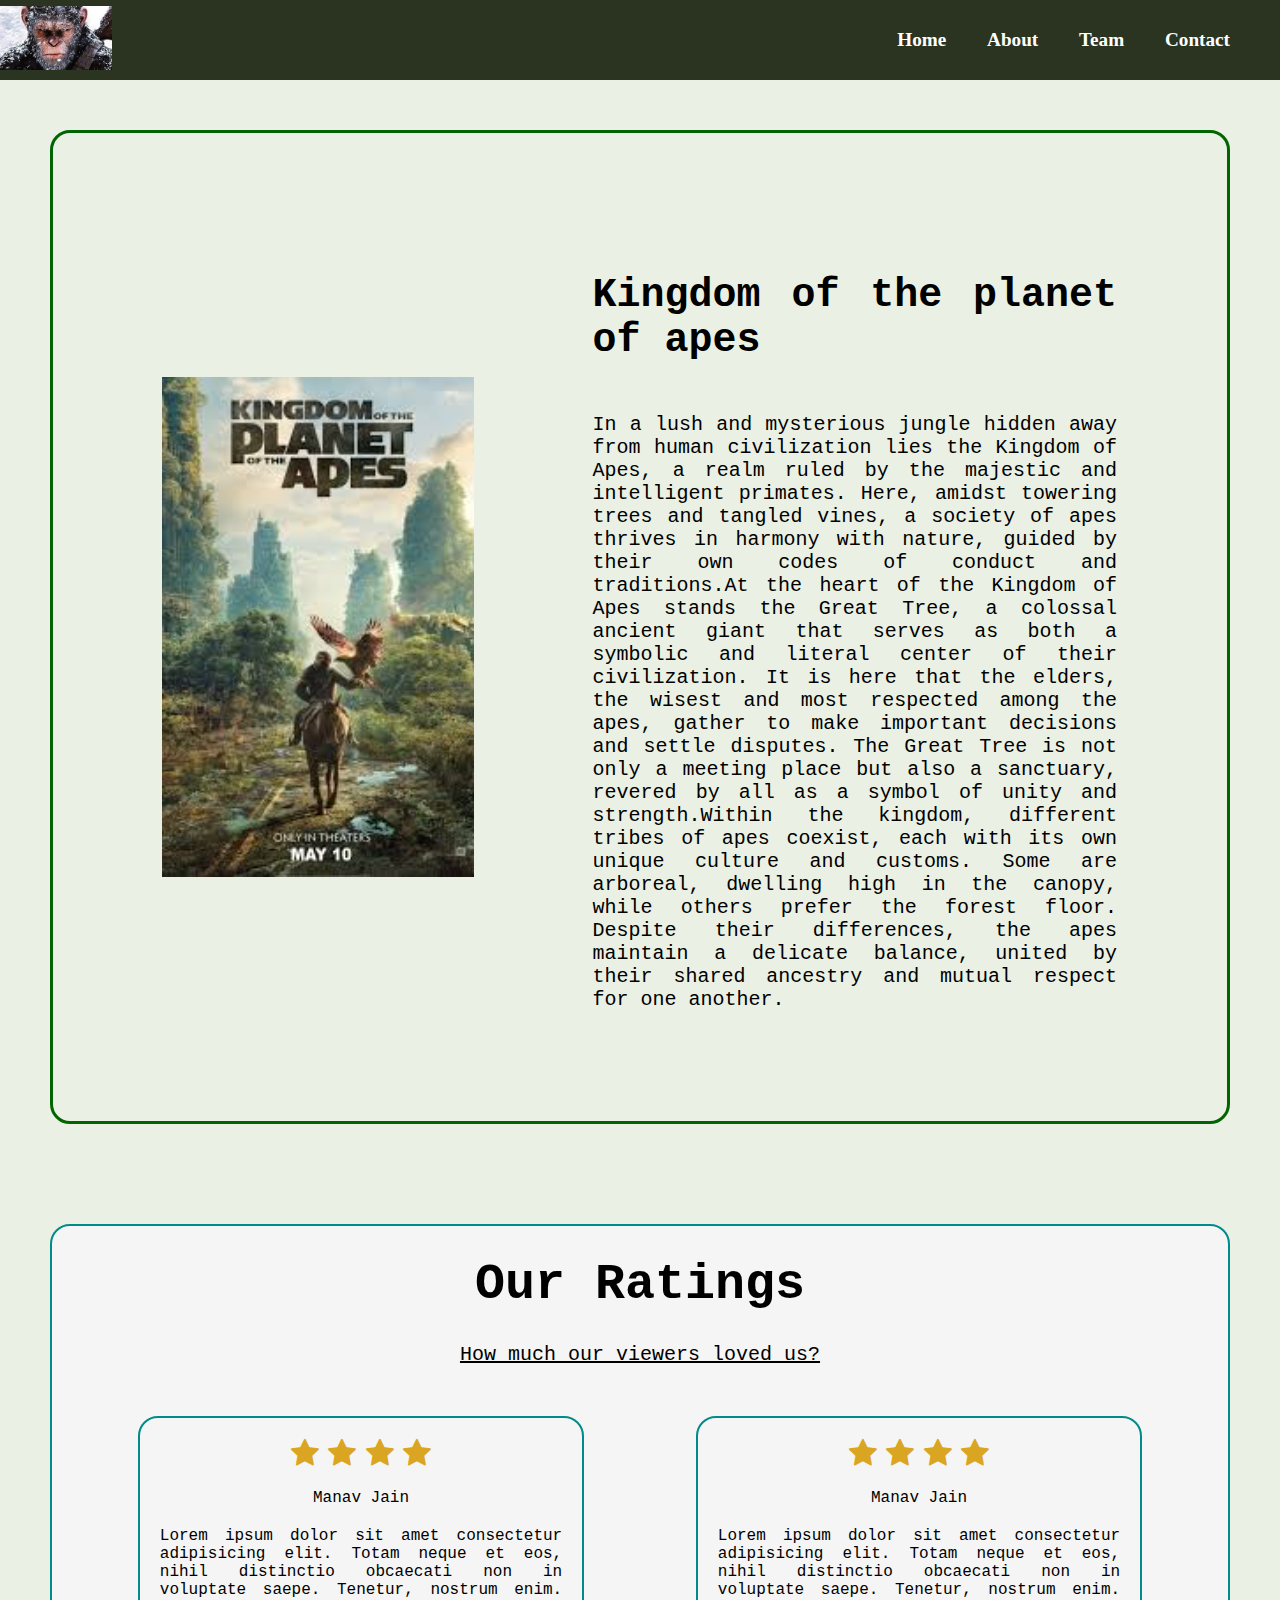
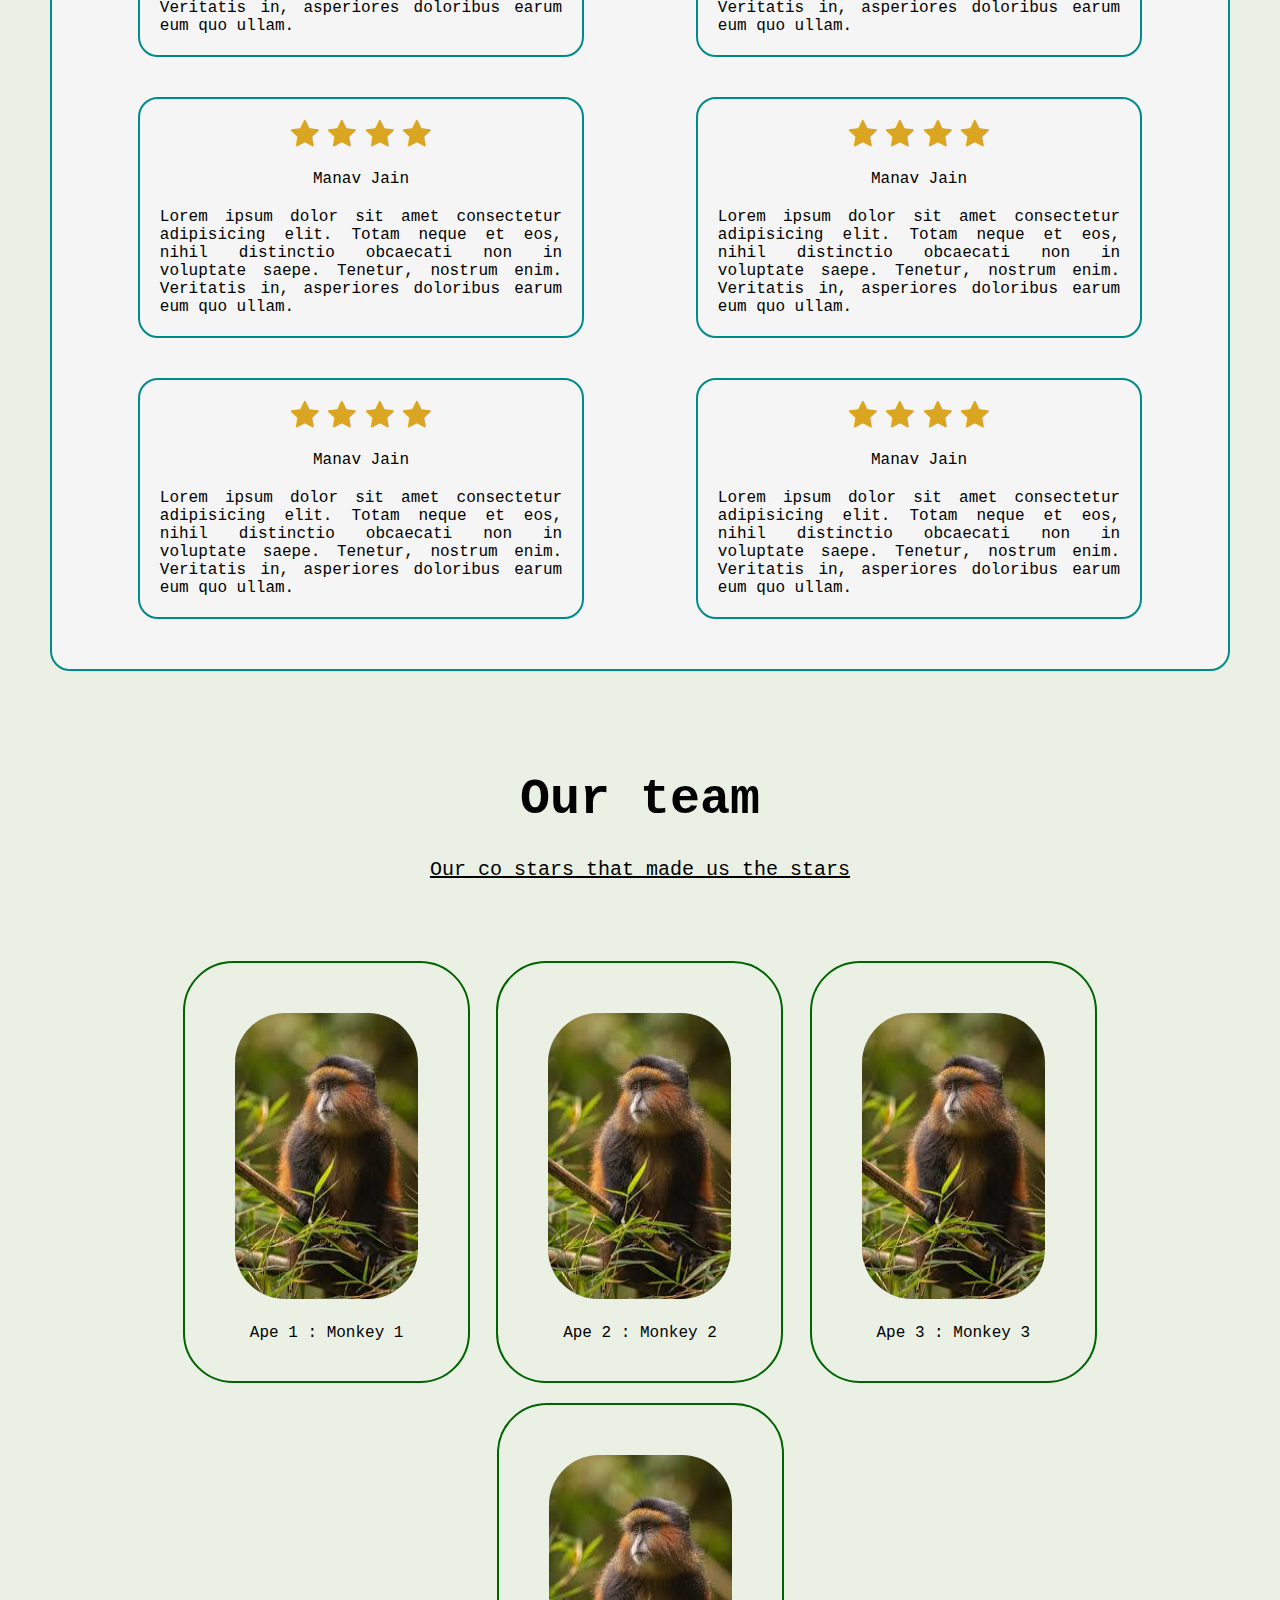
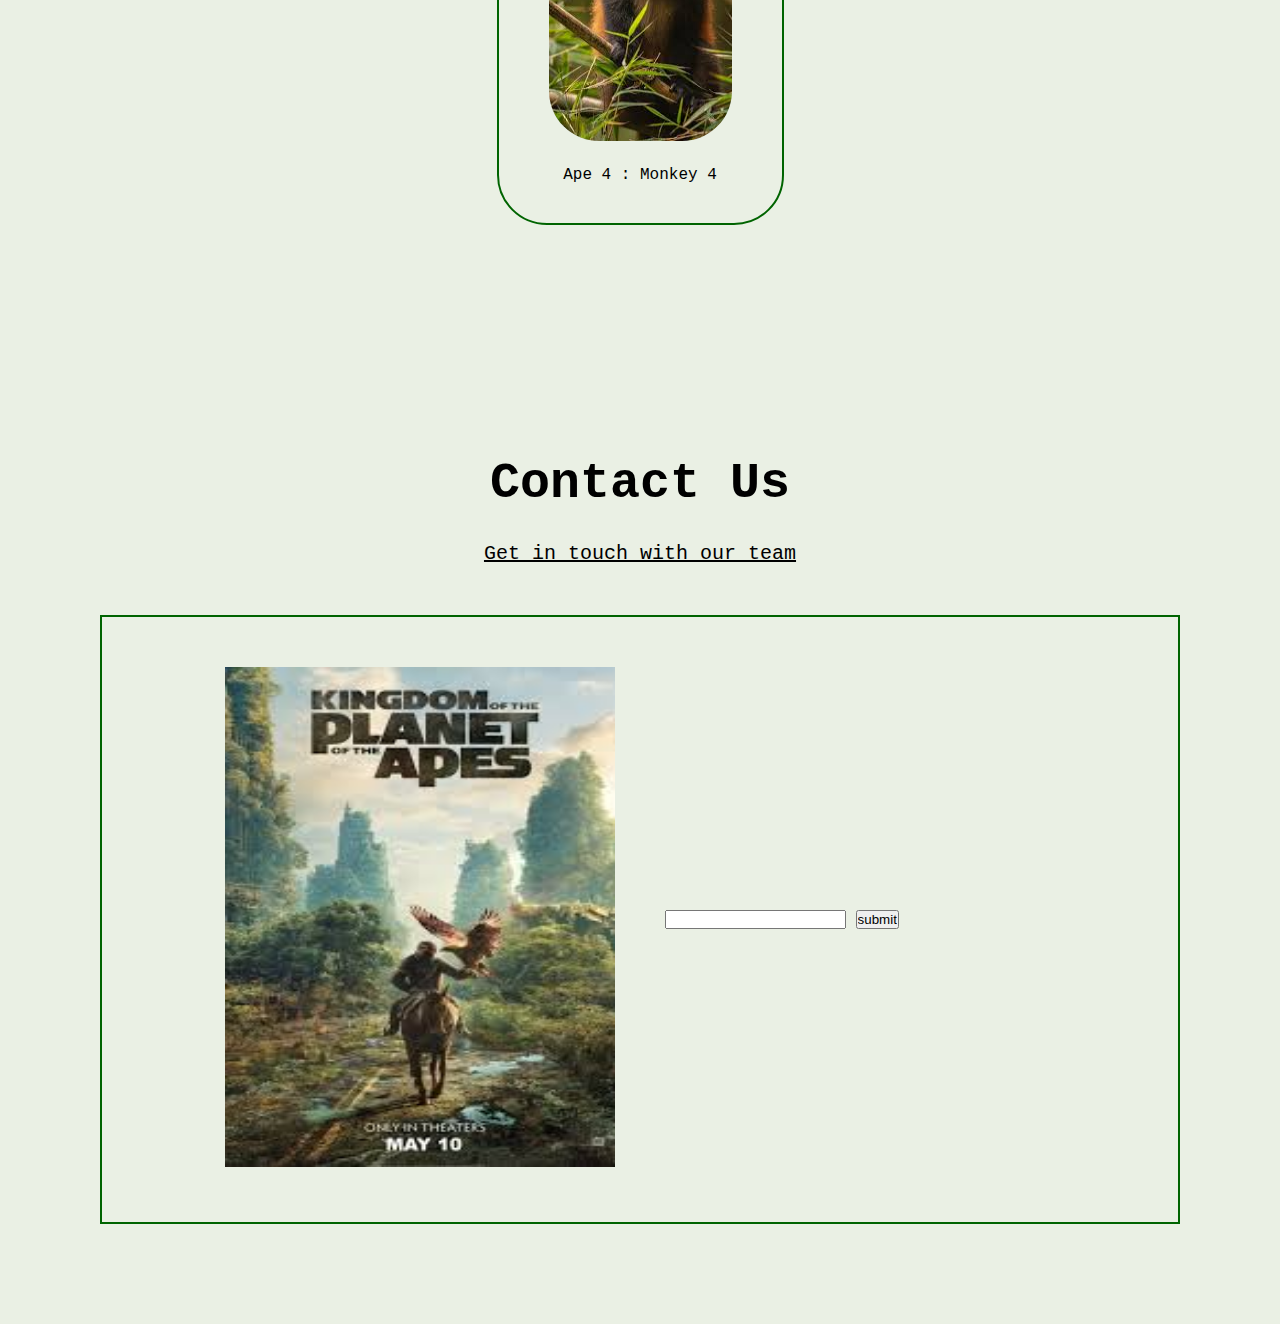
==== basic_css_project/index.html @ ab9bd1dd "Learning css" ====
<!DOCTYPE html>
<html lang="en">
  <head>
    <meta charset="UTF-8" />
    <meta name="viewport" content="width=device-width, initial-scale=1.0" />
    <title>HomePage</title>
    <link
      rel="stylesheet"
      href="https://cdnjs.cloudflare.com/ajax/libs/font-awesome/4.7.0/css/font-awesome.min.css"
    />
    <link rel="stylesheet" href="css/style.css" />
  </head>
  <body>
    <nav class="navbar">
      <div class="logo">
        <a href=""><img src="images/logo.jpeg" /></a>
      </div>
      <div class="navLinks">
        <a href="">Home</a>
        <a href="#about">About</a>
        <a href="#team">Team</a>
        <a href="#contact">Contact</a>
        <span class="menubar"> ☰ </span>
      </div>
    </nav>
    <main class="container">
      <div class="intro">
        <div class="introImg">
          <img src="images/intro.jpeg" height="500px" />
        </div>
        <div class="introPara">
          <p class="heading">Kingdom of the planet of apes</p>
          <p class="content">
            In a lush and mysterious jungle hidden away from human civilization
            lies the Kingdom of Apes, a realm ruled by the majestic and
            intelligent primates. Here, amidst towering trees and tangled vines,
            a society of apes thrives in harmony with nature, guided by their
            own codes of conduct and traditions.At the heart of the Kingdom of
            Apes stands the Great Tree, a colossal ancient giant that serves as
            both a symbolic and literal center of their civilization. It is here
            that the elders, the wisest and most respected among the apes,
            gather to make important decisions and settle disputes. The Great
            Tree is not only a meeting place but also a sanctuary, revered by
            all as a symbol of unity and strength.Within the kingdom, different
            tribes of apes coexist, each with its own unique culture and
            customs. Some are arboreal, dwelling high in the canopy, while
            others prefer the forest floor. Despite their differences, the apes
            maintain a delicate balance, united by their shared ancestry and
            mutual respect for one another.
          </p>
        </div>
      </div>

      <!-- <div class="about">
    <h1>About Us</h1>
    <img src="images/about.png"> 
    <p>Lorem ipsum dolor sit amet consectetur adipisicing elit. Voluptate, iusto aut soluta alias repellat exercitationem voluptatum tempora delectus unde sed?</p>
</div> -->

      <div class="movie-ratings">
        <h1 class="section-title">Our Ratings</h1>
        <p class="section-subtitle">How much our viewers loved us?</p>
        <section class="user-rating">
          <div class="rating">
            <p class="star">
              <span class="fa fa-star checked"></span>
              <span class="fa fa-star checked"></span>
              <span class="fa fa-star checked"></span>
              <span class="fa fa-star checked"></span>
            </p>
            <p class="rater">Manav Jain</p>
            <p class="rater">Lorem ipsum dolor sit amet consectetur adipisicing elit. Totam neque et eos, nihil distinctio obcaecati non in voluptate saepe. Tenetur, nostrum enim. Veritatis in, asperiores doloribus earum eum quo ullam.</p>

          </div>

          <div class="rating">
            <p class="star">
              <span class="fa fa-star checked"></span>
              <span class="fa fa-star checked"></span>
              <span class="fa fa-star checked"></span>
              <span class="fa fa-star checked"></span>
            </p>
            <p class="rater">Manav Jain</p>
            <p class="rater">Lorem ipsum dolor sit amet consectetur adipisicing elit. Totam neque et eos, nihil distinctio obcaecati non in voluptate saepe. Tenetur, nostrum enim. Veritatis in, asperiores doloribus earum eum quo ullam.</p>

          </div>

          <div class="rating">
            <p class="star">
              <span class="fa fa-star checked"></span>
              <span class="fa fa-star checked"></span>
              <span class="fa fa-star checked"></span>
              <span class="fa fa-star checked"></span>
            </p>
            <p class="rater">Manav Jain</p>
            <p class="rater">Lorem ipsum dolor sit amet consectetur adipisicing elit. Totam neque et eos, nihil distinctio obcaecati non in voluptate saepe. Tenetur, nostrum enim. Veritatis in, asperiores doloribus earum eum quo ullam.</p>

          </div>

          <div class="rating">
            <p class="star">
              <span class="fa fa-star checked"></span>
              <span class="fa fa-star checked"></span>
              <span class="fa fa-star checked"></span>
              <span class="fa fa-star checked"></span>
            </p>
            <p class="rater">Manav Jain</p>
            <p class="rater">Lorem ipsum dolor sit amet consectetur adipisicing elit. Totam neque et eos, nihil distinctio obcaecati non in voluptate saepe. Tenetur, nostrum enim. Veritatis in, asperiores doloribus earum eum quo ullam.</p>
          </div>

          <div class="rating">
            <p class="star">
              <span class="fa fa-star checked"></span>
              <span class="fa fa-star checked"></span>
              <span class="fa fa-star checked"></span>
              <span class="fa fa-star checked"></span>
            </p>
            <p class="rater">Manav Jain</p>
            <p class="rater">Lorem ipsum dolor sit amet consectetur adipisicing elit. Totam neque et eos, nihil distinctio obcaecati non in voluptate saepe. Tenetur, nostrum enim. Veritatis in, asperiores doloribus earum eum quo ullam.</p>

          </div>

          <div class="rating">
            <p class="star">
              <span class="fa fa-star checked"></span>
              <span class="fa fa-star checked"></span>
              <span class="fa fa-star checked"></span>
              <span class="fa fa-star checked"></span>
            </p>
            <p class="rater">Manav Jain</p>
            <p class="rater">Lorem ipsum dolor sit amet consectetur adipisicing elit. Totam neque et eos, nihil distinctio obcaecati non in voluptate saepe. Tenetur, nostrum enim. Veritatis in, asperiores doloribus earum eum quo ullam.</p>

          </div>
        </section>
      </div>

      <div class="team">
        <h1 class="section-title">Our team</h1>
        <p class="section-subtitle">Our co stars that made us the stars</p>
        <section class="team-content">
          <div class="teamMember">
            <img src="images/team1.jpeg" />
            <p>Ape 1 : Monkey 1</p>
          </div>
          <div class="teamMember">
            <img src="images/team1.jpeg" />
            <p>Ape 2 : Monkey 2</p>
          </div>
          <div class="teamMember">
            <img src="images/team1.jpeg" />
            <p>Ape 3 : Monkey 3</p>
          </div>
          <div class="teamMember">
            <img src="images/team1.jpeg" />
            <p>Ape 4 : Monkey 4</p>
          </div>
        </section>
      </div>

      <div class="contact">
        <h1 class="section-title">Contact Us</h1>
        <p class="section-subtitle">Get in touch with our team</p>
        <div class="contact-main">
          <div class="contact-img">
            <img src="images/intro.jpeg" />
          </div>
          <div class="contact-form">
            <form action="" method="post">
              <input type="text" name="name" id="name" />
              <input type="submit" value="submit" />
            </form>
          </div>
        </div>
      </div>

      <footer></footer>
    </main>
  </body>
</html>
---- basic_css_project/css/style.css ----
*{
    margin: 0;
    padding: 0;
    box-sizing: border-box;
}

body{
    margin: auto;
    width: 100%;
    scroll-behavior: smooth;
}

.navbar{
    height: 5rem;
    background-color: rgb(42, 52, 33);
    display: flex; 
    align-items: center;
    position: sticky;
    top: 0;
    width: 100%;
}

.logo{
    flex: 0 0 30%;
}

.navbar img{
    margin: 0.5rem 0rem;
    height: 4rem;
    width: 7rem;
}

.navLinks{
    flex: 0 0 70%;
    text-align: right;
    padding-right: 2rem;
    font-size: larger;
}

.navLinks a{
    margin: 0rem;
    color: white;
    font-weight: bolder;
    text-decoration: none;
    padding: 1rem;
    border:2px solid transparent
}

.navLinks a:hover {
    border: 2px solid white;
    border-radius: 20px;
}

.menubar{
    font-size: xx-large;
    color: white;
    padding: 0.5rem;
    border:2px solid transparent;
    display: none;
}

.menubar:hover{
    border: 2px solid white;
}

.container{
    font-family: 'Courier New', Courier, monospace;
    background-color: rgb(234, 240, 228);
    padding: 50px;
}

.intro{
    display: flex;
    flex-wrap: wrap;
    align-items: flex-start;
    padding: 50px;
    border: 3px solid darkgreen;
    border-radius: 20px;
    margin-bottom: 100px;
    /* height: 70vh; */
}

.introImg{
    max-width: 40%;
    display: flex;
    justify-content: center;
    align-items: center;
    margin: auto;
}

.introPara{
    padding: 0px;
    margin: 80px 50px 50px 50px;
    display: flex;
    text-align: justify;
    flex-direction: column;
    align-items: center;
    justify-content: center;
}

.introPara .heading{
    font-size: 40px;
    font-weight: 900;
}

.introPara .content{
    margin-top: 50px;
    font-size: 20px;
}

.introImg,
.introPara {
  flex: 1; /* Make both items flexible to take up available space */
  padding: 10px; /* Add padding for spacing */
}

.team{
    margin: 50px;
    padding: 50px;
    background-color: rgb(234, 240, 228);
}

.section-title{
    text-align: center;
    font-size: 50px;
}

.section-subtitle {
    margin-top: 30px;
    text-align: center;
    text-decoration: underline;
    font-size: 20px;
}

.team-content{
    padding: 20px;
    margin-top: 50px;
    display: flex;
    flex-wrap: wrap;
    flex: 0 0 30%;
    flex-basis: content;
}

.teamMember{
    width: auto;
    margin: 10px auto;
    text-align: center;
    border: 2px solid darkgreen;
    border-radius: 50px;
    padding: 50px;
}

.teamMember img {
    margin-bottom: 20px;
    width: 100%;
    height: 90%;
    border-radius: 50px;
}

.movie-ratings {
    margin-top: 30px;
    padding: 30px;
    background-color: whitesmoke;
    border: 2px solid darkcyan;
    border-radius: 20px;
}

.user-rating{
    margin-top: 30px;
    display: flex;
    flex-wrap: wrap;
    justify-content: center;
    align-items: center;
    flex: 0 0 30%;
    text-align: center;
}

.rating{
    min-width: 25%;
    max-width: 40%;
    margin: 20px auto;
    padding: 20px;
    border: 2px solid darkcyan;
    border-radius: 20px;
    display: flex;
    flex-wrap: wrap;
    flex-direction: column;
    align-items: center;
    justify-content: center;
    text-align: justify;
}

.checked {
    font-size: 30px;
    color: goldenrod;
}

p.rater{
    margin-top: 20px;
}

.contact {
    margin-top: 100px;
    padding: 50px;
}

.contact-main{
    margin-top: 50px;
    display: flex;
    flex-wrap: wrap;
    align-items: center;
    justify-content: center;
    flex: 0 0 50%;
    gap: 50px;
    border: 2px solid darkgreen;
    padding: 50px;
}

.contact-img{
    width: 40%;
    /* width: 100%; */
}

.contact-img img{
    width: 100%;
    height: 500px;
}

.contact-form{
    width: 40%;

}
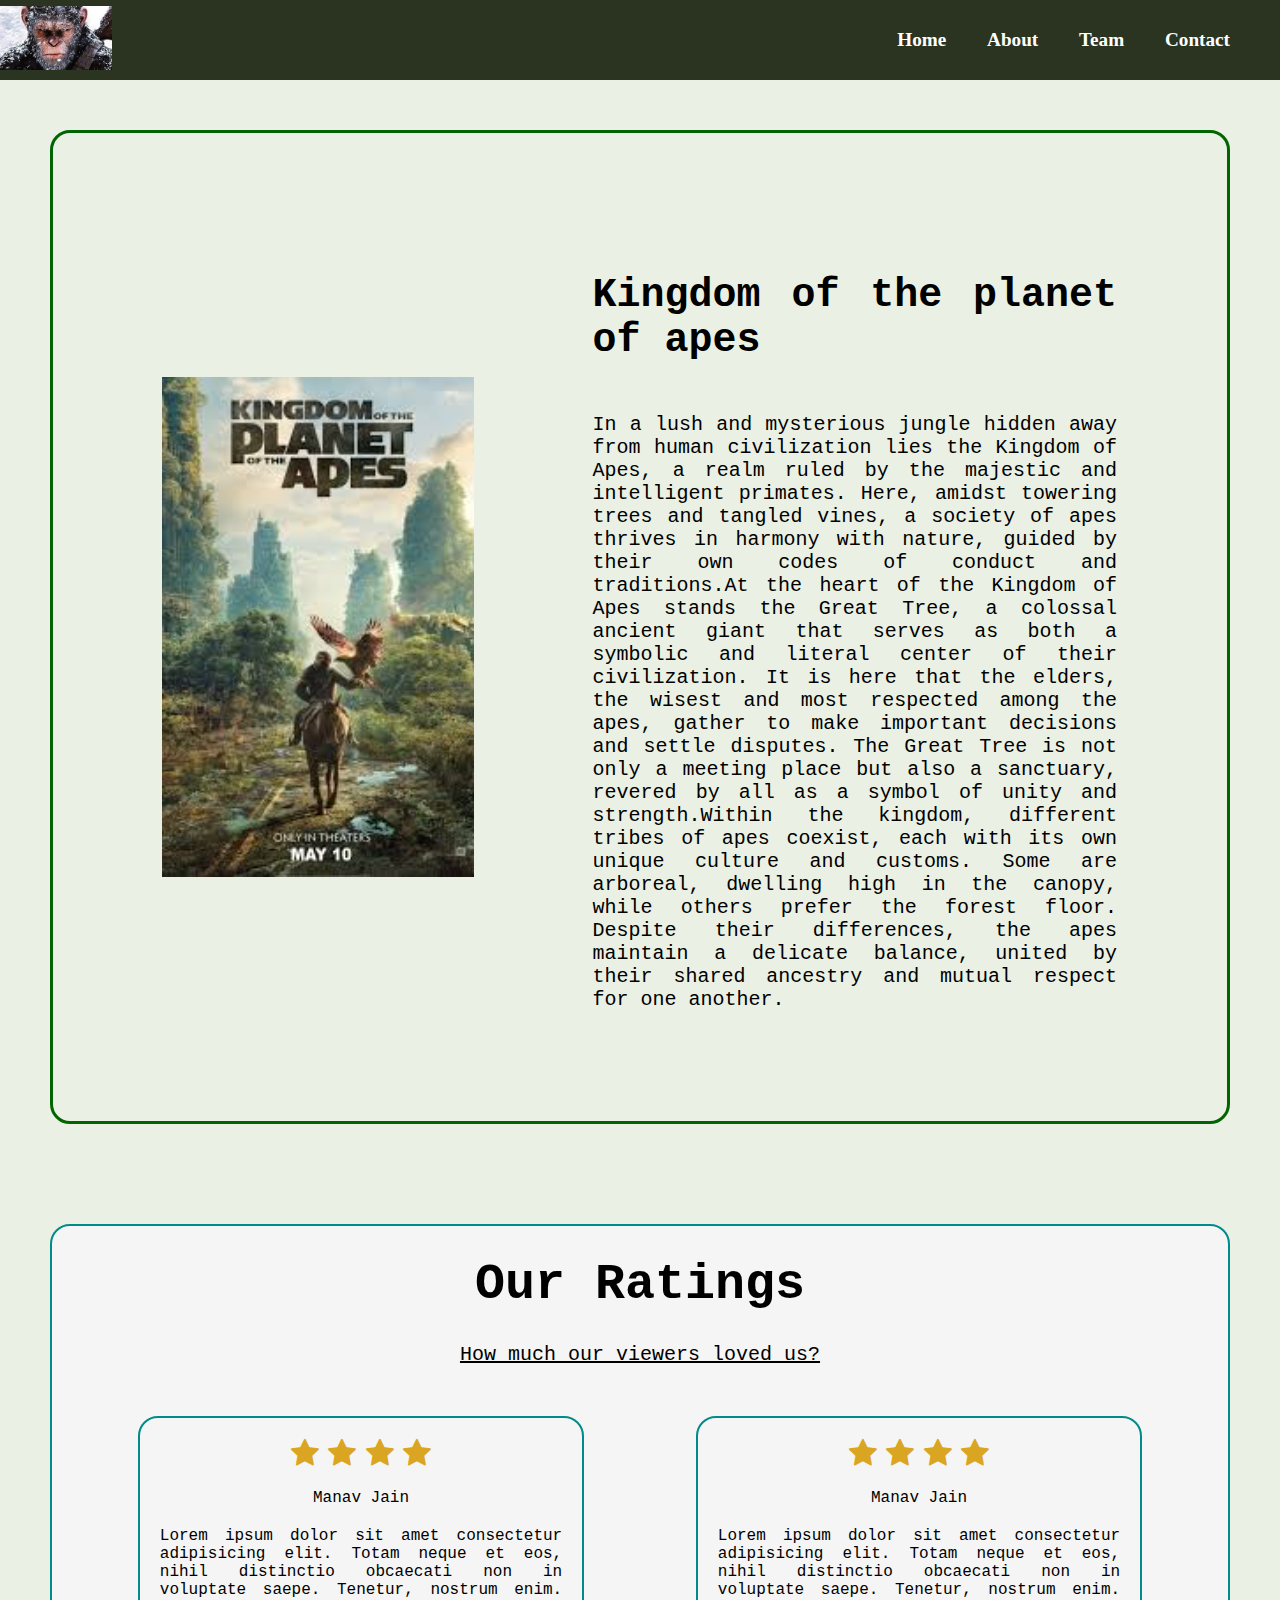
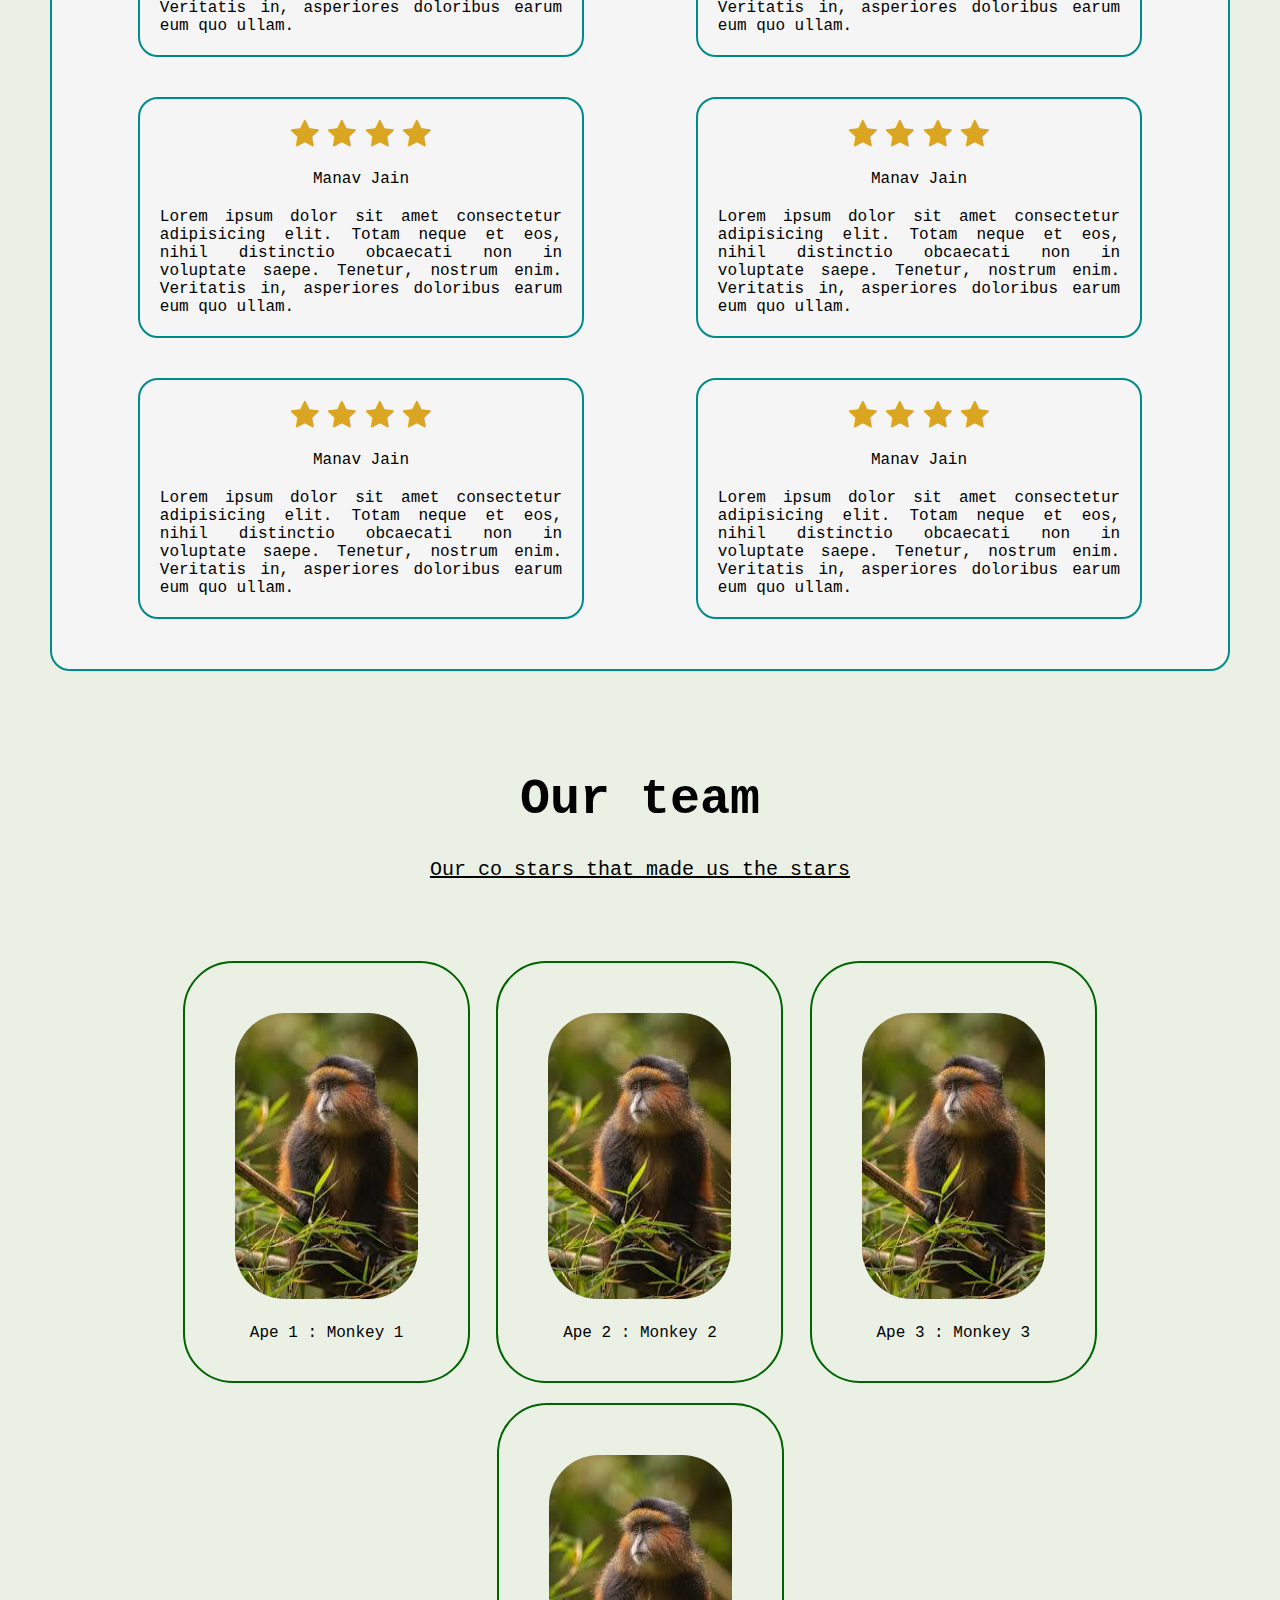
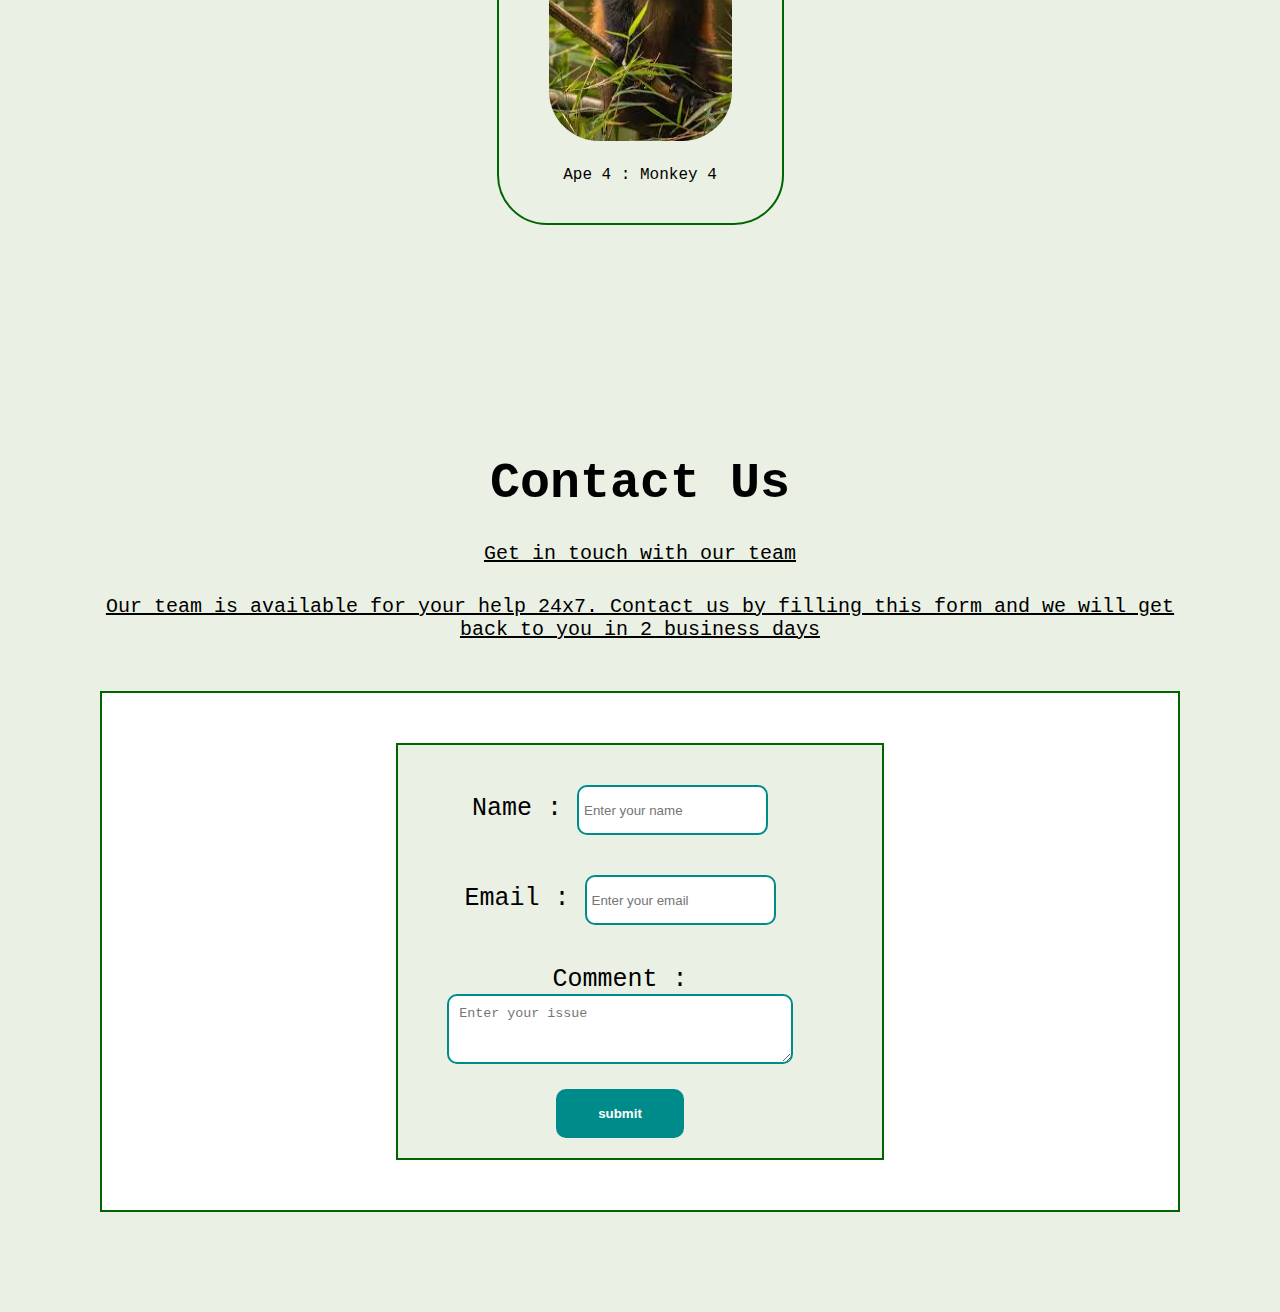
==== commit f71e2329: "Created new designs" ====
--- a/basic_css_project/index.html
+++ b/basic_css_project/index.html
@@ -69,67 +69,92 @@
               <span class="fa fa-star checked"></span>
             </p>
             <p class="rater">Manav Jain</p>
-            <p class="rater">Lorem ipsum dolor sit amet consectetur adipisicing elit. Totam neque et eos, nihil distinctio obcaecati non in voluptate saepe. Tenetur, nostrum enim. Veritatis in, asperiores doloribus earum eum quo ullam.</p>
-
-          </div>
-
-          <div class="rating">
-            <p class="star">
-              <span class="fa fa-star checked"></span>
-              <span class="fa fa-star checked"></span>
-              <span class="fa fa-star checked"></span>
-              <span class="fa fa-star checked"></span>
-            </p>
-            <p class="rater">Manav Jain</p>
-            <p class="rater">Lorem ipsum dolor sit amet consectetur adipisicing elit. Totam neque et eos, nihil distinctio obcaecati non in voluptate saepe. Tenetur, nostrum enim. Veritatis in, asperiores doloribus earum eum quo ullam.</p>
-
-          </div>
-
-          <div class="rating">
-            <p class="star">
-              <span class="fa fa-star checked"></span>
-              <span class="fa fa-star checked"></span>
-              <span class="fa fa-star checked"></span>
-              <span class="fa fa-star checked"></span>
-            </p>
-            <p class="rater">Manav Jain</p>
-            <p class="rater">Lorem ipsum dolor sit amet consectetur adipisicing elit. Totam neque et eos, nihil distinctio obcaecati non in voluptate saepe. Tenetur, nostrum enim. Veritatis in, asperiores doloribus earum eum quo ullam.</p>
-
-          </div>
-
-          <div class="rating">
-            <p class="star">
-              <span class="fa fa-star checked"></span>
-              <span class="fa fa-star checked"></span>
-              <span class="fa fa-star checked"></span>
-              <span class="fa fa-star checked"></span>
-            </p>
-            <p class="rater">Manav Jain</p>
-            <p class="rater">Lorem ipsum dolor sit amet consectetur adipisicing elit. Totam neque et eos, nihil distinctio obcaecati non in voluptate saepe. Tenetur, nostrum enim. Veritatis in, asperiores doloribus earum eum quo ullam.</p>
-          </div>
-
-          <div class="rating">
-            <p class="star">
-              <span class="fa fa-star checked"></span>
-              <span class="fa fa-star checked"></span>
-              <span class="fa fa-star checked"></span>
-              <span class="fa fa-star checked"></span>
-            </p>
-            <p class="rater">Manav Jain</p>
-            <p class="rater">Lorem ipsum dolor sit amet consectetur adipisicing elit. Totam neque et eos, nihil distinctio obcaecati non in voluptate saepe. Tenetur, nostrum enim. Veritatis in, asperiores doloribus earum eum quo ullam.</p>
-
-          </div>
-
-          <div class="rating">
-            <p class="star">
-              <span class="fa fa-star checked"></span>
-              <span class="fa fa-star checked"></span>
-              <span class="fa fa-star checked"></span>
-              <span class="fa fa-star checked"></span>
-            </p>
-            <p class="rater">Manav Jain</p>
-            <p class="rater">Lorem ipsum dolor sit amet consectetur adipisicing elit. Totam neque et eos, nihil distinctio obcaecati non in voluptate saepe. Tenetur, nostrum enim. Veritatis in, asperiores doloribus earum eum quo ullam.</p>
-
+            <p class="rater">
+              Lorem ipsum dolor sit amet consectetur adipisicing elit. Totam
+              neque et eos, nihil distinctio obcaecati non in voluptate saepe.
+              Tenetur, nostrum enim. Veritatis in, asperiores doloribus earum
+              eum quo ullam.
+            </p>
+          </div>
+
+          <div class="rating">
+            <p class="star">
+              <span class="fa fa-star checked"></span>
+              <span class="fa fa-star checked"></span>
+              <span class="fa fa-star checked"></span>
+              <span class="fa fa-star checked"></span>
+            </p>
+            <p class="rater">Manav Jain</p>
+            <p class="rater">
+              Lorem ipsum dolor sit amet consectetur adipisicing elit. Totam
+              neque et eos, nihil distinctio obcaecati non in voluptate saepe.
+              Tenetur, nostrum enim. Veritatis in, asperiores doloribus earum
+              eum quo ullam.
+            </p>
+          </div>
+
+          <div class="rating">
+            <p class="star">
+              <span class="fa fa-star checked"></span>
+              <span class="fa fa-star checked"></span>
+              <span class="fa fa-star checked"></span>
+              <span class="fa fa-star checked"></span>
+            </p>
+            <p class="rater">Manav Jain</p>
+            <p class="rater">
+              Lorem ipsum dolor sit amet consectetur adipisicing elit. Totam
+              neque et eos, nihil distinctio obcaecati non in voluptate saepe.
+              Tenetur, nostrum enim. Veritatis in, asperiores doloribus earum
+              eum quo ullam.
+            </p>
+          </div>
+
+          <div class="rating">
+            <p class="star">
+              <span class="fa fa-star checked"></span>
+              <span class="fa fa-star checked"></span>
+              <span class="fa fa-star checked"></span>
+              <span class="fa fa-star checked"></span>
+            </p>
+            <p class="rater">Manav Jain</p>
+            <p class="rater">
+              Lorem ipsum dolor sit amet consectetur adipisicing elit. Totam
+              neque et eos, nihil distinctio obcaecati non in voluptate saepe.
+              Tenetur, nostrum enim. Veritatis in, asperiores doloribus earum
+              eum quo ullam.
+            </p>
+          </div>
+
+          <div class="rating">
+            <p class="star">
+              <span class="fa fa-star checked"></span>
+              <span class="fa fa-star checked"></span>
+              <span class="fa fa-star checked"></span>
+              <span class="fa fa-star checked"></span>
+            </p>
+            <p class="rater">Manav Jain</p>
+            <p class="rater">
+              Lorem ipsum dolor sit amet consectetur adipisicing elit. Totam
+              neque et eos, nihil distinctio obcaecati non in voluptate saepe.
+              Tenetur, nostrum enim. Veritatis in, asperiores doloribus earum
+              eum quo ullam.
+            </p>
+          </div>
+
+          <div class="rating">
+            <p class="star">
+              <span class="fa fa-star checked"></span>
+              <span class="fa fa-star checked"></span>
+              <span class="fa fa-star checked"></span>
+              <span class="fa fa-star checked"></span>
+            </p>
+            <p class="rater">Manav Jain</p>
+            <p class="rater">
+              Lorem ipsum dolor sit amet consectetur adipisicing elit. Totam
+              neque et eos, nihil distinctio obcaecati non in voluptate saepe.
+              Tenetur, nostrum enim. Veritatis in, asperiores doloribus earum
+              eum quo ullam.
+            </p>
           </div>
         </section>
       </div>
@@ -160,13 +185,28 @@
       <div class="contact">
         <h1 class="section-title">Contact Us</h1>
         <p class="section-subtitle">Get in touch with our team</p>
+        <p class="section-subtitle">
+          Our team is available for your help 24x7. Contact us by filling
+          this form and we will get back to you in 2 business days
+        </p>
         <div class="contact-main">
-          <div class="contact-img">
-            <img src="images/intro.jpeg" />
-          </div>
           <div class="contact-form">
             <form action="" method="post">
-              <input type="text" name="name" id="name" />
+              <p class="form-field">
+                <label for="name">Name : </label>
+                <input type="text" id="name" placeholder="Enter your name" />
+              </p>
+              <p class="form-field">
+                <label for="email">Email : </label>
+                <input type="email" id="email" placeholder="Enter your email" />
+              </p>
+              <p class="form-field">
+                <label for="email">Comment : </label>
+                <textarea
+                  id="comment"
+                  placeholder="Enter your issue"
+                ></textarea>
+              </p>
               <input type="submit" value="submit" />
             </form>
           </div>
--- a/basic_css_project/css/style.css
+++ b/basic_css_project/css/style.css
@@ -207,27 +207,69 @@
 .contact-main{
     margin-top: 50px;
     display: flex;
-    flex-wrap: wrap;
-    align-items: center;
-    justify-content: center;
-    flex: 0 0 50%;
-    gap: 50px;
+    align-items: center;
+    justify-content: center;
     border: 2px solid darkgreen;
     padding: 50px;
-}
-
-.contact-img{
-    width: 40%;
-    /* width: 100%; */
-}
-
-.contact-img img{
-    width: 100%;
-    height: 500px;
-}
+    background-color: white;
+}
+
 
 .contact-form{
-    width: 40%;
-
-}
-
+    width: 50%;
+    border: 2px solid darkgreen;
+    text-align: center;
+    background-color: rgb(234, 240, 228);
+
+}
+
+.contact-title {
+    letter-spacing: normal;
+    color: darkcyan;
+    margin-bottom: 20px;
+}
+
+.contact-subtitle {
+    margin-bottom: 20px;
+}
+
+.contact-form form {
+    padding-right: 40px;
+    width: 100%;
+    text-align: center;
+}
+
+.form-field {
+    margin-top: 40px;
+}
+.form-field label {
+    font-size: 25px;
+    width: 20%;
+}
+.form-field input {
+    /* width: 30vw; */
+    height: 50px;
+    padding: 5px;
+    border: 2px solid darkcyan;
+    border-radius: 10px;
+}
+
+.form-field textarea {
+    width: 27vw;
+    height: 70px;
+    padding: 10px;
+    border: 2px solid darkcyan;
+    border-radius: 10px;
+}
+
+input[type=submit]{
+    width: 10vw;
+    text-align: center;
+    margin: 20px 0px 20px 0px ;
+    padding: 15px;
+    background-color: darkcyan;
+    color: white;
+    font-weight: bolder;
+    border: 2px solid darkcyan;
+    border-radius: 10px;
+}
